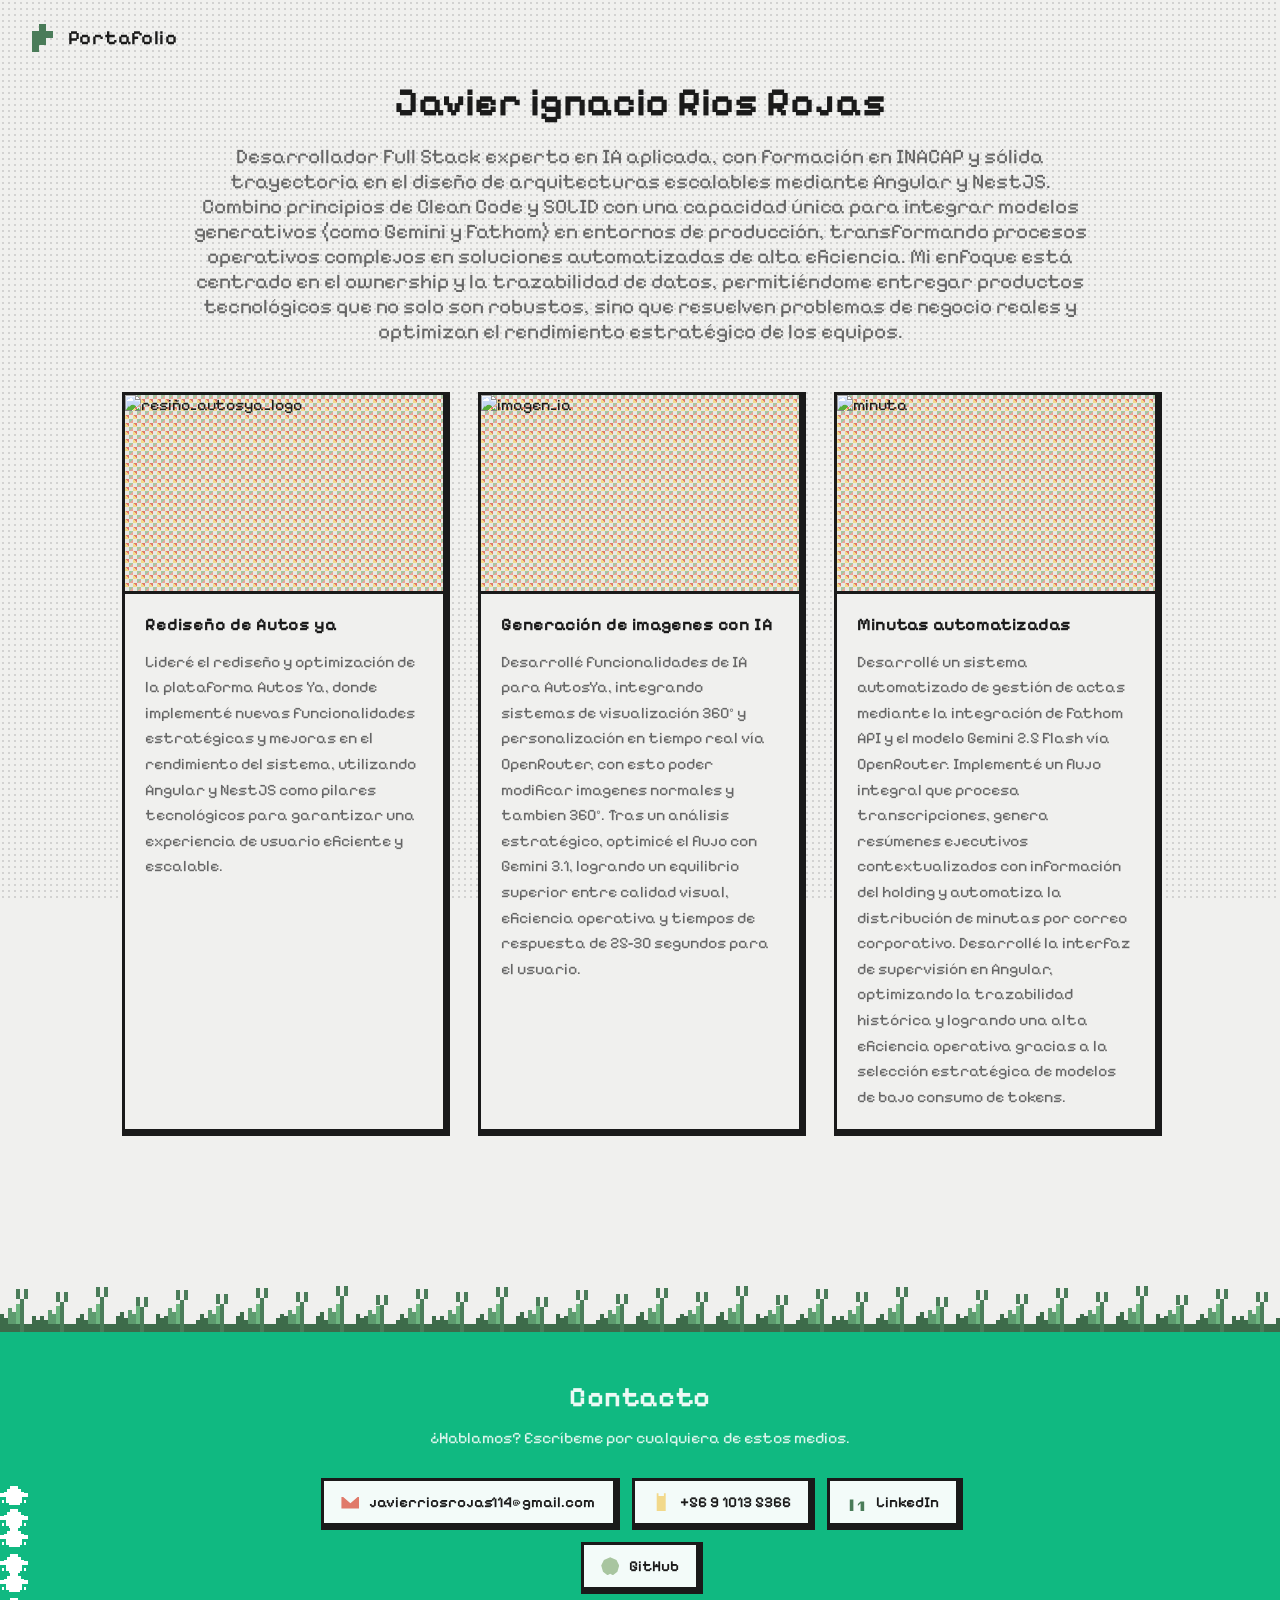
==== cvv.html @ e9e0d9eb "v2" ====
<!DOCTYPE html>
<html lang="es">
<head>
  <meta charset="UTF-8">
  <meta name="viewport" content="width=device-width, initial-scale=1.0">
  <title>Cards</title>
  <link rel="preconnect" href="https://fonts.googleapis.com">
  <link rel="preconnect" href="https://fonts.gstatic.com" crossorigin>
  <link href="https://fonts.googleapis.com/css2?family=Pixelify+Sans:wght@400;600;700&display=swap" rel="stylesheet">
  <link rel="stylesheet" href="cvv.css">
</head>
<body>
  <div class="fondo-puntos" aria-hidden="true"></div>

  <header class="cabecera">
    <div class="logo">
      <span class="logo-icono"></span>
      <span class="logo-texto">Portafolio</span>
    </div>
  </header>

  <main class="contenedor">
    <section class="intro">
      <h1 class="intro-titulo">Javier ignacio Rios Rojas</h1>
      <p class="intro-subtitulo">Desarrollador Full Stack experto en IA aplicada, con formación en INACAP y sólida trayectoria en el diseño de arquitecturas escalables mediante Angular y NestJS. Combino principios de Clean Code y SOLID con una capacidad única para integrar modelos generativos (como Gemini y Fathom) en entornos de producción, transformando procesos operativos complejos en soluciones automatizadas de alta eficiencia. Mi enfoque está centrado en el ownership y la trazabilidad de datos, permitiéndome entregar productos tecnológicos que no solo son robustos, sino que resuelven problemas de negocio reales y optimizan el rendimiento estratégico de los equipos.</p>
    </section>

    <!--
      Cada card está vacía para que la llenes tú.
      Imagen: dentro de .card-imagen agrega <img src="tu-imagen.png" alt="...">
      Texto: escribe dentro de .card-titulo y .card-descripcion
    -->
    <section class="grid-cards">

      <article class="card">
        <div class="card-imagen">
          <img src="uploads/resiño_autosya_logo.jpg" alt="resiño_autosya_logo">
        </div>
        <div class="card-contenido">
          <h2 class="card-titulo">Rediseño de Autos ya</h2>
          <p class="card-descripcion">Lideré el rediseño y optimización de la plataforma Autos Ya, donde implementé nuevas funcionalidades estratégicas y mejoras en el rendimiento del sistema, utilizando Angular y NestJS como pilares tecnológicos para garantizar una experiencia de usuario eficiente y escalable.</p>
        </div>
      </article>

      <article class="card">
        <div class="card-imagen">
          <img src="uploads/IMAGEN_ia2.png" alt="imagen_ia">
        </div>
        <div class="card-contenido">
          <h2 class="card-titulo">Generación de imagenes con IA</h2>
          <p class="card-descripcion">Desarrollé funcionalidades de IA para AutosYa, integrando sistemas de visualización 360° y personalización en tiempo real vía OpenRouter, con esto poder modificar imagenes normales y tambien 360°. Tras un análisis estratégico, optimicé el flujo con Gemini 3.1, logrando un equilibrio superior entre calidad visual, eficiencia operativa y tiempos de respuesta de 25-30 segundos para el usuario.</p>
        </div>
      </article>

      <article class="card">
        <div class="card-imagen">
          <img src="uploads/minuta.jpg" alt="minuta">
        </div>
        <div class="card-contenido">
          <h2 class="card-titulo">Minutas automatizadas</h2>
          <p class="card-descripcion">Desarrollé un sistema automatizado de gestión de actas mediante la integración de Fathom API y el modelo Gemini 2.5 Flash vía OpenRouter. Implementé un flujo integral que procesa transcripciones, genera resúmenes ejecutivos contextualizados con información del holding y automatiza la distribución de minutas por correo corporativo. Desarrollé la interfaz de supervisión en Angular, optimizando la trazabilidad histórica y logrando una alta eficiencia operativa gracias a la selección estratégica de modelos de bajo consumo de tokens.</p>
        </div>
      </article>

     <!--  <article class="card">
        <div class="card-imagen">
          <img src="uploads/minuta.jpg" alt="minuta">
        </div>
        <div class="card-contenido">
          <h2 class="card-titulo"></h2>
          <p class="card-descripcion"></p>
        </div>
      </article>

      <article class="card">
        <div class="card-imagen">
          <img src="uploads/minuta.jpg" alt="minuta">
        </div>
        <div class="card-contenido">
          <h2 class="card-titulo"></h2>
          <p class="card-descripcion"></p>
        </div>
      </article>

      <article class="card">
        <div class="card-imagen">
           <img src="" alt=""> 
        </div>
        <div class="card-contenido">
          <h2 class="card-titulo"></h2>
          <p class="card-descripcion"></p>
        </div>
      </article> -->

    </section>
  </main>

   <footer class="decoracion-inferior" aria-hidden="true">
    <div class="jardin-pixel"></div>
  </footer> 

  <footer class="pie-pagina">
    <div class="pie-contenido">
      <h2 class="pie-contacto-titulo">Contacto</h2>
      <p class="pie-contacto-texto">¿Hablamos? Escríbeme por cualquiera de estos medios.</p>
      <ul class="pie-contacto-lista">
        <li>
          <a href="mailto:javierriosrojas114@gmail.com" class="pie-contacto-enlace">
            <span class="pie-contacto-icono pie-contacto-icono-correo" aria-hidden="true"></span>
            javierriosrojas114@gmail.com
          </a>
        </li>
        <li>
          <a href="tel:+56910135366" class="pie-contacto-enlace">
            <span class="pie-contacto-icono pie-contacto-icono-telefono" aria-hidden="true"></span>
            +56 9 1013 5366
          </a>
        </li>
        <li>
          <a href="https://www.linkedin.com/in/javier-rios-rojas-1890332a1/" class="pie-contacto-enlace" target="_blank" rel="noopener noreferrer">
            <span class="pie-contacto-icono pie-contacto-icono-linkedin" aria-hidden="true"></span>
            LinkedIn
          </a>
        </li>
        <li>
          <a href="https://github.com/javier14974" class="pie-contacto-enlace" target="_blank" rel="noopener noreferrer">
            <span class="pie-contacto-icono pie-contacto-icono-github" aria-hidden="true"></span>
            GitHub
          </a>
        </li>
      </ul>
    </div>
    <div class="bichitos" aria-hidden="true">
      <span class="bichito bichito-1"></span>
      <span class="bichito bichito-2"></span>
      <span class="bichito bichito-3"></span>
      <span class="bichito bichito-4"></span>
      <span class="bichito bichito-5"></span>
      <span class="bichito bichito-6"></span>
    </div>
  </footer>

  <script src="cvv.js"></script>
</body>
</html>
---- cvv.css ----
*,
*::before,
*::after {
  box-sizing: border-box;
  margin: 0;
  padding: 0;
}

:root {
  --fondo: #f0f0ee;
  --texto: #1a1a1a;
  --texto-suave: #666;
  --borde: #1a1a1a;
  --verde: #4a7c59;
  --rosa: #e8a598;
  --amarillo: #f2d98b;
  --coral: #e07a6a;
  --menta: #a8c5a0;
  --pixel: 4px;
}

html {
  font-size: 16px;
}

body {
  min-height: 100vh;
  font-family: "Pixelify Sans", monospace;
  color: var(--texto);
  background-color: var(--fondo);
  position: relative;
  overflow-x: hidden;
}

/* Textura de puntos tipo pantalla retro */
.fondo-puntos {
  position: fixed;
  inset: 0;
  pointer-events: none;
  z-index: 0;
  background-image: radial-gradient(circle, rgba(0, 0, 0, 0.12) 1px, transparent 1px);
  background-size: 6px 6px;
}

/* Cabecera */
.cabecera {
  position: relative;
  z-index: 2;
  padding: 1.5rem 2rem;
}

.logo {
  display: flex;
  align-items: center;
  gap: 0.5rem;
}

.logo-icono {
  width: 28px;
  height: 28px;
  background-color: var(--verde);
  image-rendering: pixelated;
  clip-path: polygon(
    0% 25%, 25% 25%, 25% 0%, 50% 0%, 50% 25%,
    75% 25%, 75% 50%, 50% 50%, 50% 75%,
    25% 75%, 25% 100%, 0% 100%
  );
}

.logo-texto {
  font-size: 1.25rem;
  font-weight: 600;
  letter-spacing: 0.02em;
}

/* Contenedor principal */
.contenedor {
  position: relative;
  z-index: 1;
  max-width: 1100px;
  margin: 0 auto;
  padding: 0 2rem 3rem;
}

/* Intro vacía */
.intro {
  text-align: center;
  margin-bottom: 3rem;
  min-height: 4rem;
}

.intro-titulo {
  font-size: clamp(1.5rem, 4vw, 2.5rem);
  font-weight: 700;
  line-height: 1.3;
  max-width: 700px;
  margin: 0 auto 1rem;
  min-height: 1.2em;
}

.intro-titulo:empty::after,
.intro-subtitulo:empty::after {
  content: "";
  display: block;
  background: repeating-linear-gradient(
    90deg,
    rgba(0, 0, 0, 0.06) 0px,
    rgba(0, 0, 0, 0.06) 8px,
    transparent 8px,
    transparent 16px
  );
  border-radius: 0;
}

.intro-titulo:empty::after {
  height: 2.5rem;
  width: 80%;
  margin: 0 auto;
}

.intro-subtitulo {
  font-size: 1.3rem;
  font-weight: 400;
  color: var(--texto-suave);
  max-width: 900px;
  margin: 0 auto;
  min-height: 1em;
}

.intro-subtitulo:empty::after {
  height: 1rem;
  width: 50%;
  margin: 0 auto;
}

/* Grid de cards */
.grid-cards {
  display: grid;
  grid-template-columns: repeat(auto-fill, minmax(280px, 1fr));
  gap: 2rem;
}

/* Card pixelada */
.card {
  background-color: var(--fondo);
  border: 3px solid var(--borde);
  box-shadow:
    var(--pixel) 0 0 0 var(--borde),
    0 var(--pixel) 0 0 var(--borde),
    var(--pixel) var(--pixel) 0 0 var(--borde);
  transition: transform 0.15s steps(2);
}

.card:hover {
  transform: translate(-2px, -2px);
  box-shadow:
    calc(var(--pixel) + 2px) 0 0 0 var(--borde),
    0 calc(var(--pixel) + 2px) 0 0 var(--borde),
    calc(var(--pixel) + 2px) calc(var(--pixel) + 2px) 0 0 var(--borde);
}

/* Área de imagen vacía con dithering */
.card-imagen {
  aspect-ratio: 16 / 10;
  overflow: hidden;
  border-bottom: 3px solid var(--borde);
  position: relative;
  background-color: #e8e8e4;
  background-image:
    linear-gradient(45deg, var(--amarillo) 25%, transparent 25%),
    linear-gradient(-45deg, var(--rosa) 25%, transparent 25%),
    linear-gradient(45deg, transparent 75%, var(--coral) 75%),
    linear-gradient(-45deg, transparent 75%, var(--menta) 75%);
  background-size: 8px 8px;
  background-position: 0 0, 0 4px, 4px -4px, -4px 0;
  image-rendering: pixelated;
}

.card-imagen img {
  width: 100%;
  height: 100%;
  object-fit: cover;
  display: block;
  image-rendering: pixelated;
}

/* Contenido de la card */
.card-contenido {
  padding: 1.25rem;
}

.card-titulo {
  font-size: 1.1rem;
  font-weight: 700;
  margin-bottom: 0.75rem;
  min-height: 1.3em;
  line-height: 1.3;
}

.card-titulo:empty::after {
  content: "";
  display: block;
  height: 1rem;
  width: 70%;
  background: repeating-linear-gradient(
    90deg,
    rgba(0, 0, 0, 0.1) 0px,
    rgba(0, 0, 0, 0.1) 6px,
    transparent 6px,
    transparent 12px
  );
}

.card-descripcion {
  font-size: 1rem;
  font-weight: 400;
  color: var(--texto-suave);
  line-height: 1.6;
  min-height: 3em;
}

.card-descripcion:empty::after {
  content: "";
  display: block;
  height: 2.5rem;
  width: 100%;
  background: repeating-linear-gradient(
    90deg,
    rgba(0, 0, 0, 0.05) 0px,
    rgba(0, 0, 0, 0.05) 6px,
    transparent 6px,
    transparent 12px
  );
}

/* Cuando hay contenido real, quitar placeholders visuales */
.card-titulo:not(:empty)::after,
.card-descripcion:not(:empty)::after {
  display: none;
}

/* Jardín pixelado — estático, justo encima del pie de página */
.decoracion-inferior {
  position: relative;
  width: 100%;
  height: 120px;
  pointer-events: none;
  z-index: 2;
  margin-top: 2rem;
}

.jardin-pixel {
  width: 100%;
  height: 100%;
  background-image: url("data:image/svg+xml,%3Csvg xmlns='http://www.w3.org/2000/svg' viewBox='0 0 400 80' shape-rendering='crispEdges'%3E%3Crect x='0' y='72' width='400' height='8' fill='%233d6b4a'/%3E%3Cg fill='%234a7c59'%3E%3Crect x='20' y='50' width='4' height='30'/%3E%3Crect x='16' y='40' width='4' height='10'/%3E%3Crect x='24' y='40' width='4' height='10'/%3E%3Crect x='60' y='45' width='4' height='35'/%3E%3Crect x='56' y='35' width='4' height='10'/%3E%3Crect x='64' y='35' width='4' height='10'/%3E%3Crect x='100' y='55' width='4' height='25'/%3E%3Crect x='96' y='45' width='4' height='10'/%3E%3Crect x='104' y='45' width='4' height='10'/%3E%3Crect x='140' y='48' width='4' height='32'/%3E%3Crect x='136' y='38' width='4' height='10'/%3E%3Crect x='144' y='38' width='4' height='10'/%3E%3Crect x='180' y='52' width='4' height='28'/%3E%3Crect x='176' y='42' width='4' height='10'/%3E%3Crect x='184' y='42' width='4' height='10'/%3E%3Crect x='220' y='46' width='4' height='34'/%3E%3Crect x='216' y='36' width='4' height='10'/%3E%3Crect x='224' y='36' width='4' height='10'/%3E%3Crect x='260' y='50' width='4' height='30'/%3E%3Crect x='256' y='40' width='4' height='10'/%3E%3Crect x='264' y='40' width='4' height='10'/%3E%3Crect x='300' y='44' width='4' height='36'/%3E%3Crect x='296' y='34' width='4' height='10'/%3E%3Crect x='304' y='34' width='4' height='10'/%3E%3Crect x='340' y='53' width='4' height='27'/%3E%3Crect x='336' y='43' width='4' height='10'/%3E%3Crect x='344' y='43' width='4' height='10'/%3E%3Crect x='380' y='47' width='4' height='33'/%3E%3Crect x='376' y='37' width='4' height='10'/%3E%3Crect x='384' y='37' width='4' height='10'/%3E%3C/g%3E%3Cg fill='%233d6b4a'%3E%3Crect x='0' y='64' width='4' height='8'/%3E%3Crect x='4' y='68' width='4' height='4'/%3E%3Crect x='36' y='66' width='4' height='6'/%3E%3Crect x='40' y='62' width='4' height='10'/%3E%3Crect x='44' y='68' width='4' height='4'/%3E%3Crect x='76' y='64' width='4' height='8'/%3E%3Crect x='80' y='60' width='4' height='12'/%3E%3Crect x='84' y='66' width='4' height='6'/%3E%3Crect x='116' y='62' width='4' height='10'/%3E%3Crect x='120' y='66' width='4' height='6'/%3E%3Crect x='124' y='64' width='4' height='8'/%3E%3Crect x='156' y='68' width='4' height='4'/%3E%3Crect x='160' y='62' width='4' height='10'/%3E%3Crect x='164' y='66' width='4' height='6'/%3E%3Crect x='196' y='64' width='4' height='8'/%3E%3Crect x='200' y='60' width='4' height='12'/%3E%3Crect x='204' y='68' width='4' height='4'/%3E%3Crect x='236' y='66' width='4' height='6'/%3E%3Crect x='240' y='62' width='4' height='10'/%3E%3Crect x='244' y='64' width='4' height='8'/%3E%3Crect x='276' y='64' width='4' height='8'/%3E%3Crect x='280' y='60' width='4' height='12'/%3E%3Crect x='284' y='68' width='4' height='4'/%3E%3Crect x='316' y='62' width='4' height='10'/%3E%3Crect x='320' y='66' width='4' height='6'/%3E%3Crect x='324' y='64' width='4' height='8'/%3E%3Crect x='356' y='68' width='4' height='4'/%3E%3Crect x='360' y='62' width='4' height='10'/%3E%3Crect x='364' y='66' width='4' height='6'/%3E%3Crect x='392' y='64' width='4' height='8'/%3E%3Crect x='396' y='68' width='4' height='4'/%3E%3C/g%3E%3Cg fill='%235d9a6e'%3E%3Crect x='8' y='58' width='4' height='14'/%3E%3Crect x='12' y='62' width='4' height='10'/%3E%3Crect x='48' y='56' width='4' height='16'/%3E%3Crect x='52' y='60' width='4' height='12'/%3E%3Crect x='88' y='58' width='4' height='14'/%3E%3Crect x='92' y='62' width='4' height='10'/%3E%3Crect x='128' y='56' width='4' height='16'/%3E%3Crect x='132' y='60' width='4' height='12'/%3E%3Crect x='168' y='58' width='4' height='14'/%3E%3Crect x='172' y='62' width='4' height='10'/%3E%3Crect x='208' y='56' width='4' height='16'/%3E%3Crect x='212' y='60' width='4' height='12'/%3E%3Crect x='248' y='58' width='4' height='14'/%3E%3Crect x='252' y='62' width='4' height='10'/%3E%3Crect x='288' y='56' width='4' height='16'/%3E%3Crect x='292' y='60' width='4' height='12'/%3E%3Crect x='328' y='58' width='4' height='14'/%3E%3Crect x='332' y='62' width='4' height='10'/%3E%3Crect x='368' y='56' width='4' height='16'/%3E%3Crect x='372' y='60' width='4' height='12'/%3E%3C/g%3E%3Cg fill='%236db57f'%3E%3Crect x='16' y='54' width='4' height='18'/%3E%3Crect x='56' y='52' width='4' height='20'/%3E%3Crect x='96' y='54' width='4' height='18'/%3E%3Crect x='136' y='52' width='4' height='20'/%3E%3Crect x='176' y='54' width='4' height='18'/%3E%3Crect x='216' y='52' width='4' height='20'/%3E%3Crect x='256' y='54' width='4' height='18'/%3E%3Crect x='296' y='52' width='4' height='20'/%3E%3Crect x='336' y='54' width='4' height='18'/%3E%3Crect x='376' y='52' width='4' height='20'/%3E%3C/g%3E%3C/svg%3E");
  background-repeat: repeat-x;
  background-size: 400px 80px;
  background-position: bottom center;
}

/* Pie de página — contacto + bichitos */
.pie-pagina {
  position: relative;
  z-index: 1;
  background-color: #10b981;
  min-height: 320px;
  padding: 3rem 2rem;
  overflow: hidden;
}

.pie-contenido {
  position: relative;
  z-index: 2;
  max-width: 700px;
  margin: 0 auto;
  min-height: 140px;
  text-align: center;
  color: rgba(255, 255, 255, 0.92);
}

.pie-contacto-titulo {
  font-size: clamp(1.4rem, 3vw, 1.75rem);
  font-weight: 700;
  margin-bottom: 0.75rem;
  letter-spacing: 0.02em;
}

.pie-contacto-texto {
  font-size: 1rem;
  font-weight: 400;
  color: rgba(255, 255, 255, 0.85);
  margin-bottom: 1.75rem;
  line-height: 1.5;
}

.pie-contacto-lista {
  list-style: none;
  display: flex;
  flex-wrap: wrap;
  justify-content: center;
  gap: 1rem;
}

.pie-contacto-enlace {
  display: inline-flex;
  align-items: center;
  gap: 0.6rem;
  padding: 0.75rem 1.1rem;
  font-family: inherit;
  font-size: 0.95rem;
  font-weight: 600;
  color: var(--texto);
  text-decoration: none;
  background-color: rgba(255, 255, 255, 0.95);
  border: 3px solid var(--borde);
  box-shadow:
    var(--pixel) 0 0 0 var(--borde),
    0 var(--pixel) 0 0 var(--borde),
    var(--pixel) var(--pixel) 0 0 var(--borde);
  transition: transform 0.15s steps(2);
}

.pie-contacto-enlace:hover {
  transform: translate(-2px, -2px);
  box-shadow:
    calc(var(--pixel) + 2px) 0 0 0 var(--borde),
    0 calc(var(--pixel) + 2px) 0 0 var(--borde),
    calc(var(--pixel) + 2px) calc(var(--pixel) + 2px) 0 0 var(--borde);
}

.pie-contacto-icono {
  width: 18px;
  height: 18px;
  flex-shrink: 0;
  image-rendering: pixelated;
}

.pie-contacto-icono-correo {
  background-color: var(--coral);
  clip-path: polygon(
    0% 20%, 100% 20%, 100% 85%, 0% 85%,
    0% 20%, 10% 20%, 50% 55%, 90% 20%, 100% 20%
  );
}

.pie-contacto-icono-telefono {
  background-color: var(--amarillo);
  clip-path: polygon(
    25% 0%, 75% 0%, 75% 100%, 25% 100%,
    25% 0%, 35% 0%, 35% 15%, 65% 15%, 65% 0%
  );
}

.pie-contacto-icono-linkedin {
  background-color: var(--verde);
  clip-path: polygon(
    10% 100%, 10% 35%, 30% 35%, 30% 100%,
    55% 100%, 55% 60%, 70% 45%, 90% 45%, 90% 100%,
    70% 100%, 70% 55%, 55% 70%, 55% 100%
  );
}

.pie-contacto-icono-github {
  background-color: var(--menta);
  clip-path: polygon(
    50% 0%, 85% 15%, 100% 45%, 90% 80%,
    65% 100%, 50% 92%, 35% 100%, 10% 80%,
    0% 45%, 15% 15%
  );
}

.bichitos {
  position: absolute;
  inset: 0;
  pointer-events: none;
  z-index: 1;
}

.bichito {
  position: absolute;
  width: 28px;
  height: 22px;
  image-rendering: pixelated;
  background-image: url("data:image/svg+xml,%3Csvg xmlns='http://www.w3.org/2000/svg' viewBox='0 0 20 16' shape-rendering='crispEdges'%3E%3Cg fill='white'%3E%3Crect x='7' y='0' width='6' height='2'/%3E%3Crect x='5' y='2' width='10' height='2'/%3E%3Crect x='3' y='4' width='14' height='4'/%3E%3Crect x='4' y='8' width='12' height='4'/%3E%3Crect x='6' y='12' width='8' height='2'/%3E%3Crect x='0' y='5' width='3' height='3'/%3E%3Crect x='17' y='5' width='3' height='3'/%3E%3Crect x='1' y='10' width='2' height='2'/%3E%3Crect x='17' y='10' width='2' height='2'/%3E%3C/g%3E%3C/svg%3E");
  background-size: contain;
  background-repeat: no-repeat;
}

.bichito-1 {
  bottom: 18%;
  animation: bichito-ida 28s linear infinite;
}

.bichito-2 {
  bottom: 32%;
  animation: bichito-vuelta 36s linear infinite;
  animation-delay: -6s;
}

.bichito-3 {
  bottom: 10%;
  animation: bichito-ida 22s linear infinite;
  animation-delay: -12s;
}

.bichito-4 {
  bottom: 45%;
  animation: bichito-vuelta 30s linear infinite;
  animation-delay: -18s;
}

.bichito-5 {
  bottom: 24%;
  animation: bichito-ida 40s linear infinite;
  animation-delay: -4s;
}

.bichito-6 {
  bottom: 38%;
  animation: bichito-vuelta 26s linear infinite;
  animation-delay: -22s;
}

@keyframes bichito-ida {
  0% {
    transform: translateX(-40px) rotate(-8deg);
  }
  25% {
    transform: translateX(calc(25vw - 14px)) rotate(4deg);
  }
  50% {
    transform: translateX(calc(50vw - 14px)) rotate(-6deg);
  }
  75% {
    transform: translateX(calc(75vw - 14px)) rotate(5deg);
  }
  100% {
    transform: translateX(calc(100vw + 40px)) rotate(-8deg);
  }
}

@keyframes bichito-vuelta {
  0% {
    transform: translateX(calc(100vw + 40px)) scaleX(-1) rotate(8deg);
  }
  25% {
    transform: translateX(calc(75vw - 14px)) scaleX(-1) rotate(-4deg);
  }
  50% {
    transform: translateX(calc(50vw - 14px)) scaleX(-1) rotate(6deg);
  }
  75% {
    transform: translateX(calc(25vw - 14px)) scaleX(-1) rotate(-5deg);
  }
  100% {
    transform: translateX(-40px) scaleX(-1) rotate(8deg);
  }
}

/* Responsive */
@media (max-width: 600px) {
  .contenedor {
    padding: 0 1rem 2rem;
  }

  .pie-pagina {
    min-height: 260px;
    padding: 2rem 1rem;
  }

  .pie-contenido {
    min-height: 100px;
  }

  .pie-contacto-lista {
    flex-direction: column;
    align-items: center;
  }

  .pie-contacto-enlace {
    width: 100%;
    max-width: 280px;
    justify-content: center;
  }

  .bichito {
    width: 22px;
    height: 18px;
  }

  .cabecera {
    padding: 1rem;
  }

  .grid-cards {
    gap: 1.5rem;
  }
}
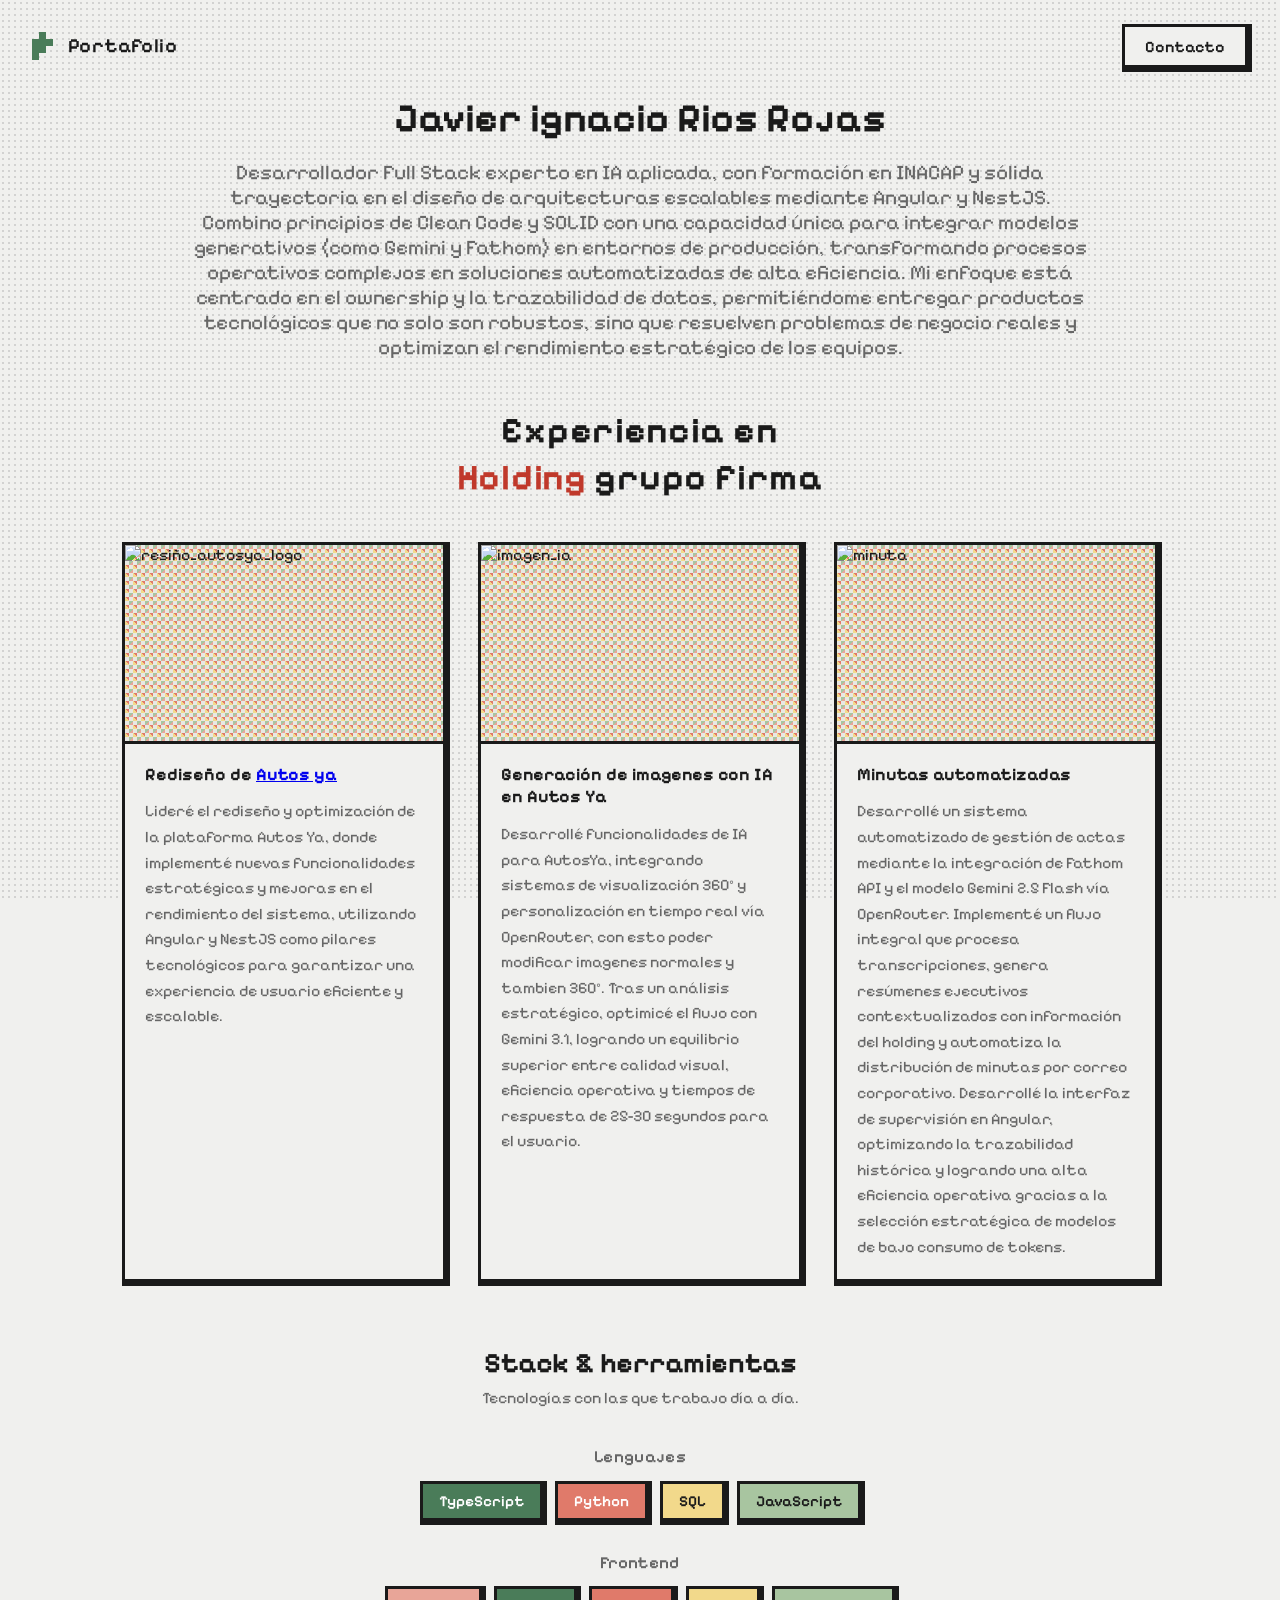
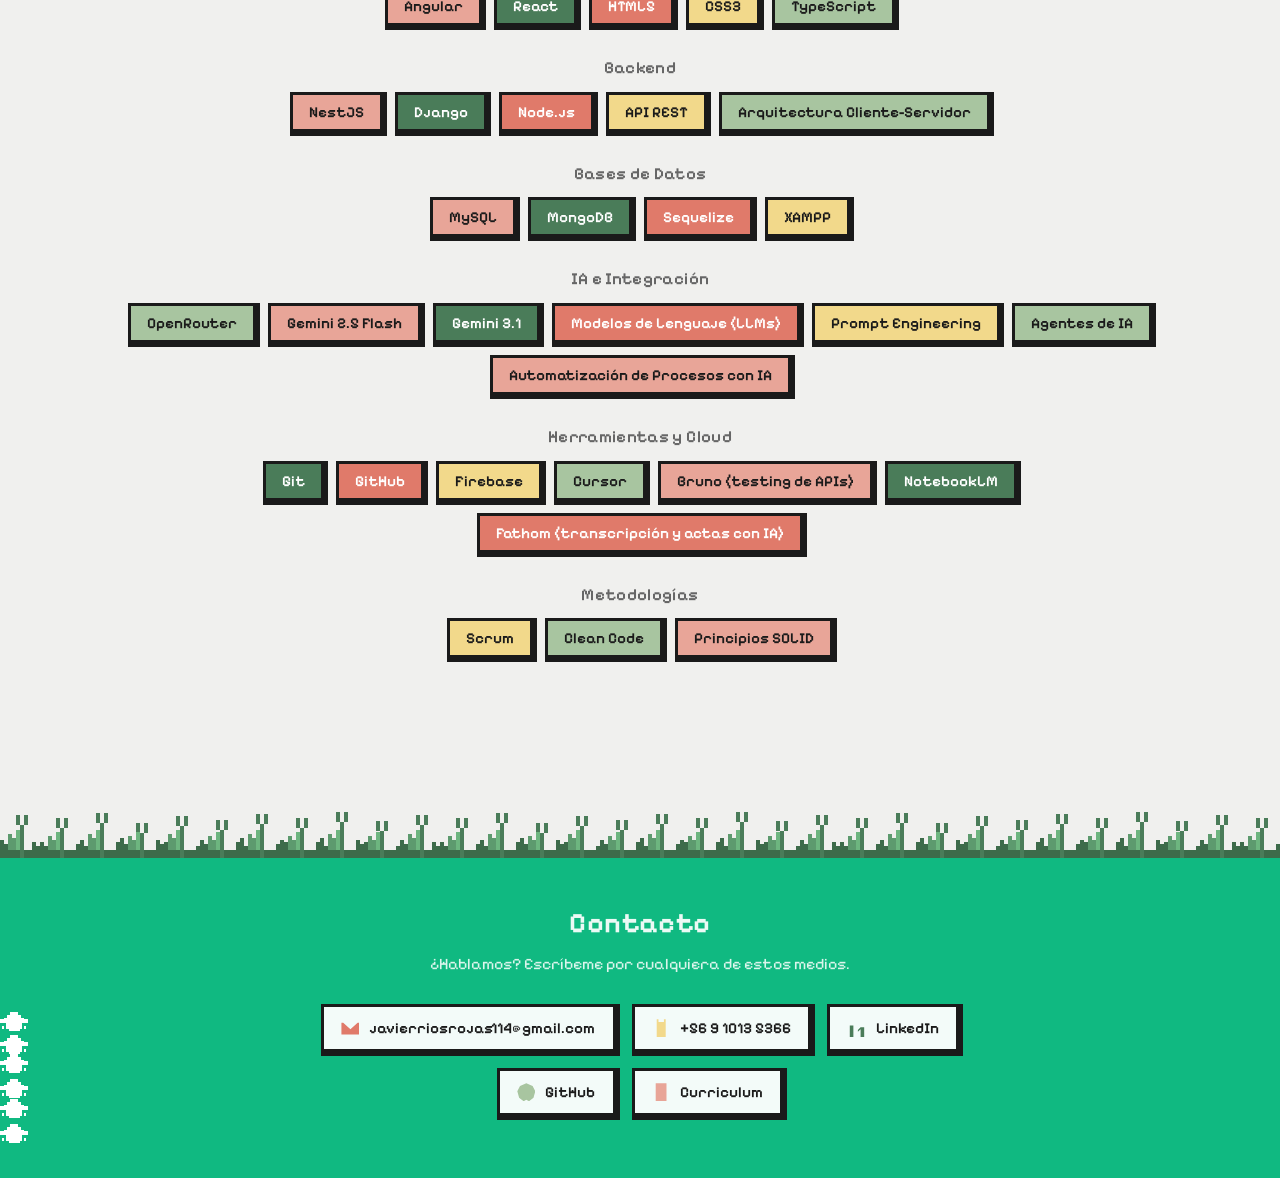
==== commit 1bfee63a: "v3" ====
--- a/cvv.html
+++ b/cvv.html
@@ -3,7 +3,7 @@
 <head>
   <meta charset="UTF-8">
   <meta name="viewport" content="width=device-width, initial-scale=1.0">
-  <title>Cards</title>
+  <title>Portafolio Javier Rios</title>
   <link rel="preconnect" href="https://fonts.googleapis.com">
   <link rel="preconnect" href="https://fonts.gstatic.com" crossorigin>
   <link href="https://fonts.googleapis.com/css2?family=Pixelify+Sans:wght@400;600;700&display=swap" rel="stylesheet">
@@ -17,6 +17,7 @@
       <span class="logo-icono"></span>
       <span class="logo-texto">Portafolio</span>
     </div>
+    <a href="#contacto" class="boton-contacto">Contacto</a>
   </header>
 
   <main class="contenedor">
@@ -30,6 +31,13 @@
       Imagen: dentro de .card-imagen agrega <img src="tu-imagen.png" alt="...">
       Texto: escribe dentro de .card-titulo y .card-descripcion
     -->
+
+    <section class="empresa">
+      <h2 class="empresa-titulo">
+        <p class="empresa-etiqueta">Experiencia en</p>
+        <span class="empresa-holding">Holding</span> grupo firma
+      </h2>
+    </section>
     <section class="grid-cards">
 
       <article class="card">
@@ -37,7 +45,7 @@
           <img src="uploads/resiño_autosya_logo.jpg" alt="resiño_autosya_logo">
         </div>
         <div class="card-contenido">
-          <h2 class="card-titulo">Rediseño de Autos ya</h2>
+          <h2 class="card-titulo">Rediseño de <a href="https://autosyachile.cl/home" target="_blank" rel="noopener noreferrer">Autos ya</a></h2>
           <p class="card-descripcion">Lideré el rediseño y optimización de la plataforma Autos Ya, donde implementé nuevas funcionalidades estratégicas y mejoras en el rendimiento del sistema, utilizando Angular y NestJS como pilares tecnológicos para garantizar una experiencia de usuario eficiente y escalable.</p>
         </div>
       </article>
@@ -47,7 +55,7 @@
           <img src="uploads/IMAGEN_ia2.png" alt="imagen_ia">
         </div>
         <div class="card-contenido">
-          <h2 class="card-titulo">Generación de imagenes con IA</h2>
+          <h2 class="card-titulo">Generación de imagenes con IA en Autos Ya</h2>
           <p class="card-descripcion">Desarrollé funcionalidades de IA para AutosYa, integrando sistemas de visualización 360° y personalización en tiempo real vía OpenRouter, con esto poder modificar imagenes normales y tambien 360°. Tras un análisis estratégico, optimicé el flujo con Gemini 3.1, logrando un equilibrio superior entre calidad visual, eficiencia operativa y tiempos de respuesta de 25-30 segundos para el usuario.</p>
         </div>
       </article>
@@ -93,13 +101,97 @@
       </article> -->
 
     </section>
+
+    <section class="habilidades">
+      <h2 class="habilidades-titulo">Stack & herramientas</h2>
+      <p class="habilidades-subtitulo">Tecnologías con las que trabajo día a día.</p>
+
+      <div class="habilidades-grupo">
+        <h3 class="habilidades-grupo-titulo">Lenguajes</h3>
+        <ul class="habilidades-lista">
+          <li><span class="pastilla pastilla-verde">TypeScript</span></li>
+          <li><span class="pastilla pastilla-coral">Python</span></li>
+          <li><span class="pastilla pastilla-amarillo">SQL</span></li>
+          <li><span class="pastilla pastilla-menta">JavaScript</span></li>
+        </ul>
+      </div>
+
+      <div class="habilidades-grupo">
+        <h3 class="habilidades-grupo-titulo">Frontend</h3>
+        <ul class="habilidades-lista">
+          <li><span class="pastilla pastilla-rosa">Angular</span></li>
+          <li><span class="pastilla pastilla-verde">React</span></li>
+          <li><span class="pastilla pastilla-coral">HTML5</span></li>
+          <li><span class="pastilla pastilla-amarillo">CSS3</span></li>
+          <li><span class="pastilla pastilla-menta">TypeScript</span></li>
+        </ul>
+      </div>
+
+      <div class="habilidades-grupo">
+        <h3 class="habilidades-grupo-titulo">Backend</h3>
+        <ul class="habilidades-lista">
+          <li><span class="pastilla pastilla-rosa">NestJS</span></li>
+          <li><span class="pastilla pastilla-verde">Django</span></li>
+          <li><span class="pastilla pastilla-coral">Node.js</span></li>
+          <li><span class="pastilla pastilla-amarillo">API REST</span></li>
+          <li><span class="pastilla pastilla-menta">Arquitectura Cliente-Servidor</span></li>
+        </ul>
+      </div>
+
+      <div class="habilidades-grupo">
+        <h3 class="habilidades-grupo-titulo">Bases de Datos</h3>
+        <ul class="habilidades-lista">
+          <li><span class="pastilla pastilla-rosa">MySQL</span></li>
+          <li><span class="pastilla pastilla-verde">MongoDB</span></li>
+          <li><span class="pastilla pastilla-coral">Sequelize</span></li>
+          <li><span class="pastilla pastilla-amarillo">XAMPP</span></li>
+        </ul>
+      </div>
+
+      <div class="habilidades-grupo">
+        <h3 class="habilidades-grupo-titulo">IA e Integración</h3>
+        <ul class="habilidades-lista">
+          <li><span class="pastilla pastilla-menta">OpenRouter</span></li>
+          <li><span class="pastilla pastilla-rosa">Gemini 2.5 Flash</span></li>
+          <li><span class="pastilla pastilla-verde">Gemini 3.1</span></li>
+          <li><span class="pastilla pastilla-coral">Modelos de Lenguaje (LLMs)</span></li>
+          <li><span class="pastilla pastilla-amarillo">Prompt Engineering</span></li>
+          <li><span class="pastilla pastilla-menta">Agentes de IA</span></li>
+          <li><span class="pastilla pastilla-rosa">Automatización de Procesos con IA</span></li>
+        </ul>
+      </div>
+
+      <div class="habilidades-grupo">
+        <h3 class="habilidades-grupo-titulo">Herramientas y Cloud</h3>
+        <ul class="habilidades-lista">
+          <li><span class="pastilla pastilla-verde">Git</span></li>
+          <li><span class="pastilla pastilla-coral">GitHub</span></li>
+          <li><span class="pastilla pastilla-amarillo">Firebase</span></li>
+          <li><span class="pastilla pastilla-menta">Cursor</span></li>
+          <li><span class="pastilla pastilla-rosa">Bruno (testing de APIs)</span></li>
+          <li><span class="pastilla pastilla-verde">NotebookLM</span></li>
+          <li><span class="pastilla pastilla-coral">Fathom (transcripción y actas con IA)</span></li>
+        </ul>
+      </div>
+
+      <div class="habilidades-grupo">
+        <h3 class="habilidades-grupo-titulo">Metodologías</h3>
+        <ul class="habilidades-lista">
+          <li><span class="pastilla pastilla-amarillo">Scrum</span></li>
+          <li><span class="pastilla pastilla-menta">Clean Code</span></li>
+          <li><span class="pastilla pastilla-rosa">Principios SOLID</span></li>
+        </ul>
+      </div>
+    </section>
   </main>
+
+
 
    <footer class="decoracion-inferior" aria-hidden="true">
     <div class="jardin-pixel"></div>
   </footer> 
 
-  <footer class="pie-pagina">
+  <footer class="pie-pagina" id="contacto">
     <div class="pie-contenido">
       <h2 class="pie-contacto-titulo">Contacto</h2>
       <p class="pie-contacto-texto">¿Hablamos? Escríbeme por cualquiera de estos medios.</p>
@@ -126,6 +218,17 @@
           <a href="https://github.com/javier14974" class="pie-contacto-enlace" target="_blank" rel="noopener noreferrer">
             <span class="pie-contacto-icono pie-contacto-icono-github" aria-hidden="true"></span>
             GitHub
+          </a>
+        </li>
+        <li>
+          <a
+            href="uploads/CV_Javier_Rios.pdf"
+            target="_blank"
+            class="pie-contacto-enlace pie-contacto-descargar-cv"
+            download="CV_Javier_Rios.pdf"
+          >
+            <span class="pie-contacto-icono pie-contacto-icono-curriculum" aria-hidden="true"></span>
+            Curriculum
           </a>
         </li>
       </ul>
--- a/cvv.css
+++ b/cvv.css
@@ -21,6 +21,7 @@
 
 html {
   font-size: 16px;
+  scroll-behavior: smooth;
 }
 
 body {
@@ -46,6 +47,9 @@
 .cabecera {
   position: relative;
   z-index: 2;
+  display: flex;
+  align-items: center;
+  justify-content: space-between;
   padding: 1.5rem 2rem;
 }
 
@@ -71,6 +75,31 @@
   font-size: 1.25rem;
   font-weight: 600;
   letter-spacing: 0.02em;
+}
+
+.boton-contacto {
+  display: inline-block;
+  padding: 0.6rem 1.25rem;
+  font-family: inherit;
+  font-size: 1rem;
+  font-weight: 600;
+  color: var(--texto);
+  text-decoration: none;
+  background-color: var(--fondo);
+  border: 3px solid var(--borde);
+  box-shadow:
+    var(--pixel) 0 0 0 var(--borde),
+    0 var(--pixel) 0 0 var(--borde),
+    var(--pixel) var(--pixel) 0 0 var(--borde);
+  transition: transform 0.15s steps(2);
+}
+
+.boton-contacto:hover {
+  transform: translate(-2px, -2px);
+  box-shadow:
+    calc(var(--pixel) + 2px) 0 0 0 var(--borde),
+    0 calc(var(--pixel) + 2px) 0 0 var(--borde),
+    calc(var(--pixel) + 2px) calc(var(--pixel) + 2px) 0 0 var(--borde);
 }
 
 /* Contenedor principal */
@@ -131,6 +160,24 @@
   height: 1rem;
   width: 50%;
   margin: 0 auto;
+}
+
+/* Empresa — nombre del holding */
+.empresa {
+  text-align: center;
+  margin-bottom: 2.5rem;
+}
+
+.empresa-titulo {
+  font-size: clamp(1.4rem, 4vw, 2.25rem);
+  font-weight: 700;
+  line-height: 1.3;
+  letter-spacing: 0.02em;
+  color: var(--texto);
+}
+
+.empresa-holding {
+  color: #c0392b;
 }
 
 /* Grid de cards */
@@ -239,6 +286,93 @@
   display: none;
 }
 
+/* Sección de habilidades — pastillas de colores */
+.habilidades {
+  margin-top: 4rem;
+  text-align: center;
+}
+
+.habilidades-titulo {
+  font-size: clamp(1.3rem, 3vw, 1.75rem);
+  font-weight: 700;
+  margin-bottom: 0.5rem;
+}
+
+.habilidades-subtitulo {
+  font-size: 1rem;
+  font-weight: 400;
+  color: var(--texto-suave);
+  margin-bottom: 2.5rem;
+}
+
+.habilidades-grupo {
+  margin-bottom: 2rem;
+}
+
+.habilidades-grupo:last-child {
+  margin-bottom: 0;
+}
+
+.habilidades-grupo-titulo {
+  font-size: 1.05rem;
+  font-weight: 600;
+  color: var(--texto-suave);
+  margin-bottom: 0.85rem;
+  letter-spacing: 0.02em;
+}
+
+.habilidades-lista {
+  list-style: none;
+  display: flex;
+  flex-wrap: wrap;
+  justify-content: center;
+  gap: 0.75rem;
+}
+
+.pastilla {
+  display: inline-block;
+  padding: 0.5rem 1rem;
+  font-size: 0.95rem;
+  font-weight: 600;
+  color: var(--texto);
+  border: 3px solid var(--borde);
+  box-shadow:
+    var(--pixel) 0 0 0 var(--borde),
+    0 var(--pixel) 0 0 var(--borde),
+    var(--pixel) var(--pixel) 0 0 var(--borde);
+  transition: transform 0.15s steps(2);
+}
+
+.pastilla:hover {
+  transform: translate(-2px, -2px);
+  box-shadow:
+    calc(var(--pixel) + 2px) 0 0 0 var(--borde),
+    0 calc(var(--pixel) + 2px) 0 0 var(--borde),
+    calc(var(--pixel) + 2px) calc(var(--pixel) + 2px) 0 0 var(--borde);
+}
+
+.pastilla-verde {
+  background-color: var(--verde);
+  color: #fff;
+}
+
+.pastilla-rosa {
+  background-color: var(--rosa);
+}
+
+.pastilla-amarillo {
+  background-color: var(--amarillo);
+}
+
+.pastilla-coral {
+  background-color: var(--coral);
+  color: #fff;
+}
+
+.pastilla-menta {
+  background-color: var(--menta);
+}
+
 /* Jardín pixelado — estático, justo encima del pie de página */
 .decoracion-inferior {
   position: relative;
@@ -369,6 +503,16 @@
   );
 }
 
+.pie-contacto-icono-curriculum {
+  background-color: var(--rosa);
+  clip-path: polygon(
+    20% 0%, 80% 0%, 80% 100%, 20% 100%,
+    20% 0%, 30% 0%, 30% 28%, 70% 28%, 70% 38%, 30% 38%,
+    30% 52%, 65% 52%, 65% 62%, 30% 62%,
+    30% 76%, 58% 76%, 58% 86%, 30% 86%
+  );
+}
+
 .bichitos {
   position: absolute;
   inset: 0;
